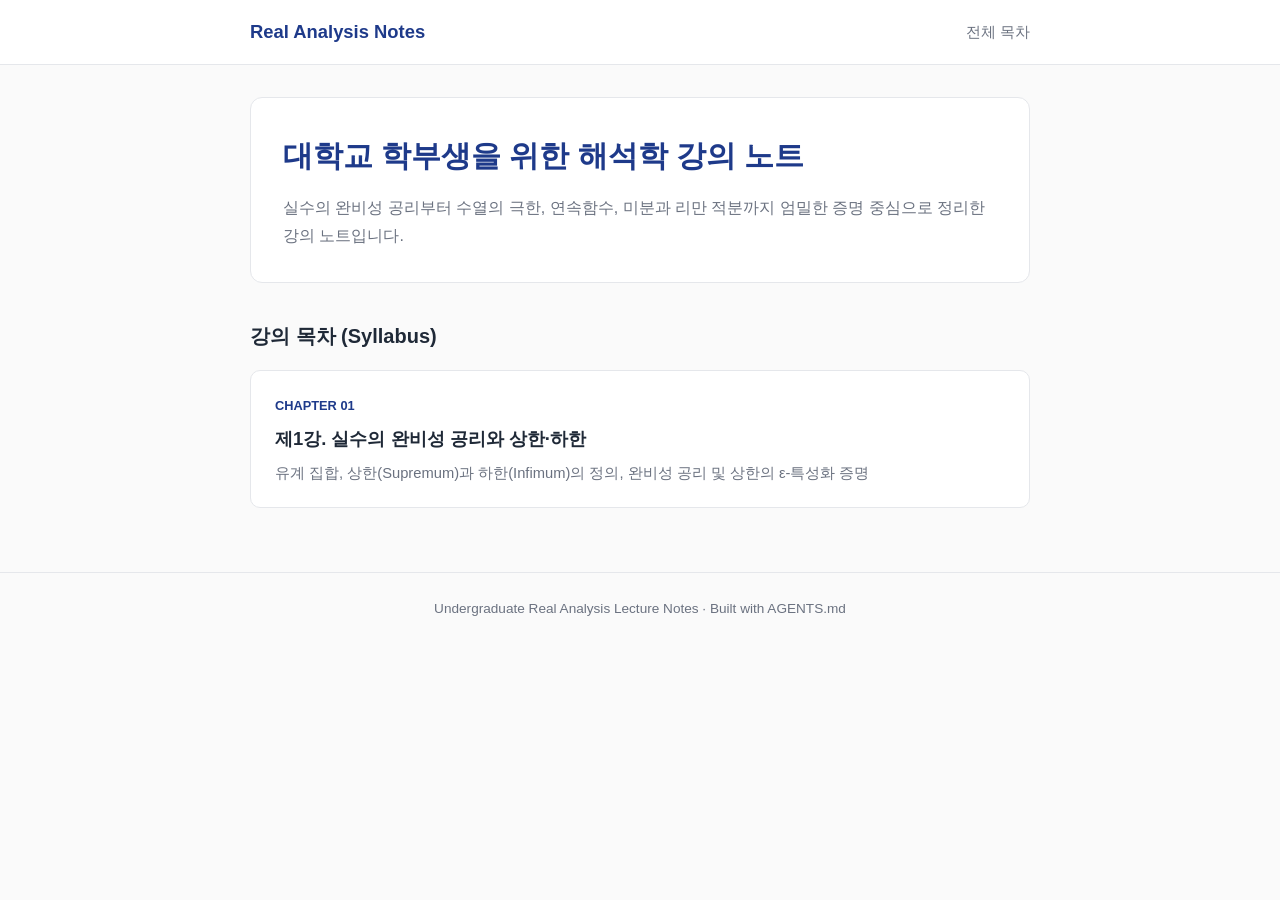
==== index.html @ af479a9a "Rename Index.html to index.html" ====
<!DOCTYPE html>
<html lang="ko">
<head>
  <meta charset="UTF-8">
  <meta name="viewport" content="width=device-width, initial-scale=1.0">
  <title>학부 해석학 강의 노트 | Real Analysis Notes</title>
  <link rel="stylesheet" href="assets/style.css">
</head>
<body>
  <header class="site-header">
    <div class="container">
      <a href="index.html" class="brand">Real Analysis Notes</a>
      <nav><a href="index.html">전체 목차</a></nav>
    </div>
  </header>

  <main class="container">
    <section class="hero">
      <h1>대학교 학부생을 위한 해석학 강의 노트</h1>
      <p>실수의 완비성 공리부터 수열의 극한, 연속함수, 미분과 리만 적분까지 엄밀한 증명 중심으로 정리한 강의 노트입니다.</p>
    </section>

    <h2 class="section-title">강의 목차 (Syllabus)</h2>
    <ul class="lecture-list">
      <li>
        <a href="lectures/01-completeness.html" class="lecture-card">
          <span class="chapter-tag">Chapter 01</span>
          <h3>제1강. 실수의 완비성 공리와 상한·하한</h3>
          <p>유계 집합, 상한(Supremum)과 하한(Infimum)의 정의, 완비성 공리 및 상한의 ε-특성화 증명</p>
        </a>
      </li>
    </ul>
  </main>

  <footer class="site-footer">
    <div class="container">Undergraduate Real Analysis Lecture Notes · Built with AGENTS.md</div>
  </footer>
</body>
</html>
---- assets/style.css ----
:root {
  --bg-color: #fafafa;
  --surface-color: #ffffff;
  --text-main: #1f2937;
  --text-muted: #6b7280;
  --border-color: #e5e7eb;
  --primary: #1e3a8a;
  --def-border: #2563eb;
  --def-bg: #eff6ff;
  --thm-border: #7c3aed;
  --thm-bg: #f5f3ff;
  --ex-border: #059669;
  --ex-bg: #ecfdf5;
}

* {
  box-sizing: border-box;
}

body {
  margin: 0;
  font-family: -apple-system, BlinkMacSystemFont, "Pretendard", "Noto Sans KR", sans-serif;
  background-color: var(--bg-color);
  color: var(--text-main);
  line-height: 1.75;
}

.container {
  max-width: 820px;
  margin: 0 auto;
  padding: 0 20px;
}

.site-header {
  background: var(--surface-color);
  border-bottom: 1px solid var(--border-color);
  padding: 16px 0;
}

.site-header .container {
  display: flex;
  justify-content: space-between;
  align-items: center;
}

.brand {
  font-weight: 700;
  font-size: 1.15rem;
  color: var(--primary);
  text-decoration: none;
}

.site-header nav a {
  color: var(--text-muted);
  text-decoration: none;
  font-size: 0.95rem;
}

.site-header nav a:hover {
  color: var(--primary);
}

.site-footer {
  margin-top: 64px;
  padding: 24px 0;
  border-top: 1px solid var(--border-color);
  color: var(--text-muted);
  font-size: 0.85rem;
  text-align: center;
}

.hero {
  background: var(--surface-color);
  border: 1px solid var(--border-color);
  border-radius: 12px;
  padding: 32px;
  margin-top: 32px;
}

.hero h1 {
  margin: 0 0 12px 0;
  font-size: 1.85rem;
  color: var(--primary);
}

.hero p {
  margin: 0;
  color: var(--text-muted);
}

.section-title {
  margin: 36px 0 16px 0;
  font-size: 1.25rem;
}

.lecture-list {
  list-style: none;
  padding: 0;
  margin: 0;
  display: grid;
  gap: 14px;
}

.lecture-card {
  display: block;
  background: var(--surface-color);
  border: 1px solid var(--border-color);
  border-radius: 10px;
  padding: 20px 24px;
  text-decoration: none;
  color: inherit;
  transition: transform 0.15s ease, border-color 0.15s ease;
}

.lecture-card:hover {
  transform: translateY(-2px);
  border-color: var(--primary);
}

.lecture-card .chapter-tag {
  font-size: 0.8rem;
  font-weight: 700;
  color: var(--primary);
  text-transform: uppercase;
}

.lecture-card h3 {
  margin: 4px 0 6px 0;
  font-size: 1.15rem;
}

.lecture-card p {
  margin: 0;
  font-size: 0.92rem;
  color: var(--text-muted);
}

.lecture-content {
  background: var(--surface-color);
  border: 1px solid var(--border-color);
  border-radius: 12px;
  padding: 36px;
  margin-top: 32px;
}

.lecture-meta {
  font-size: 0.85rem;
  font-weight: 600;
  color: var(--primary);
}

.lecture-content h1 {
  margin: 6px 0 10px 0;
  font-size: 1.8rem;
}

.lecture-summary {
  color: var(--text-muted);
  margin-bottom: 24px;
}

hr {
  border: none;
  border-top: 1px solid var(--border-color);
  margin: 24px 0;
}

.math-box {
  border-left: 4px solid var(--border-color);
  border-radius: 0 8px 8px 0;
  padding: 16px 20px;
  margin: 24px 0;
}

.math-box .box-title {
  font-weight: 700;
  margin-bottom: 8px;
}

.math-box.definition {
  border-left-color: var(--def-border);
  background-color: var(--def-bg);
}

.math-box.definition .box-title {
  color: var(--def-border);
}

.math-box.theorem {
  border-left-color: var(--thm-border);
  background-color: var(--thm-bg);
}

.math-box.theorem .box-title {
  color: var(--thm-border);
}

.math-box.example {
  border-left-color: var(--ex-border);
  background-color: var(--ex-bg);
}

.math-box.example .box-title {
  color: var(--ex-border);
}

.proof-box {
  padding: 12px 18px;
  margin: -12px 0 24px 0;
  border-left: 2px dashed #cbd5e1;
  color: #374151;
}

.proof-label {
  font-style: italic;
  font-weight: 700;
  margin-right: 6px;
}

.proof-box::after {
  content: "■";
  display: block;
  text-align: right;
  color: var(--thm-border);
  font-size: 0.9rem;
}

.lecture-nav {
  display: flex;
  justify-content: space-between;
  margin-top: 40px;
  padding-top: 20px;
  border-top: 1px solid var(--border-color);
  font-size: 0.95rem;
}

.lecture-nav a {
  color: var(--primary);
  text-decoration: none;
  font-weight: 600;
}

.lecture-nav .disabled {
  color: #9ca3af;
}
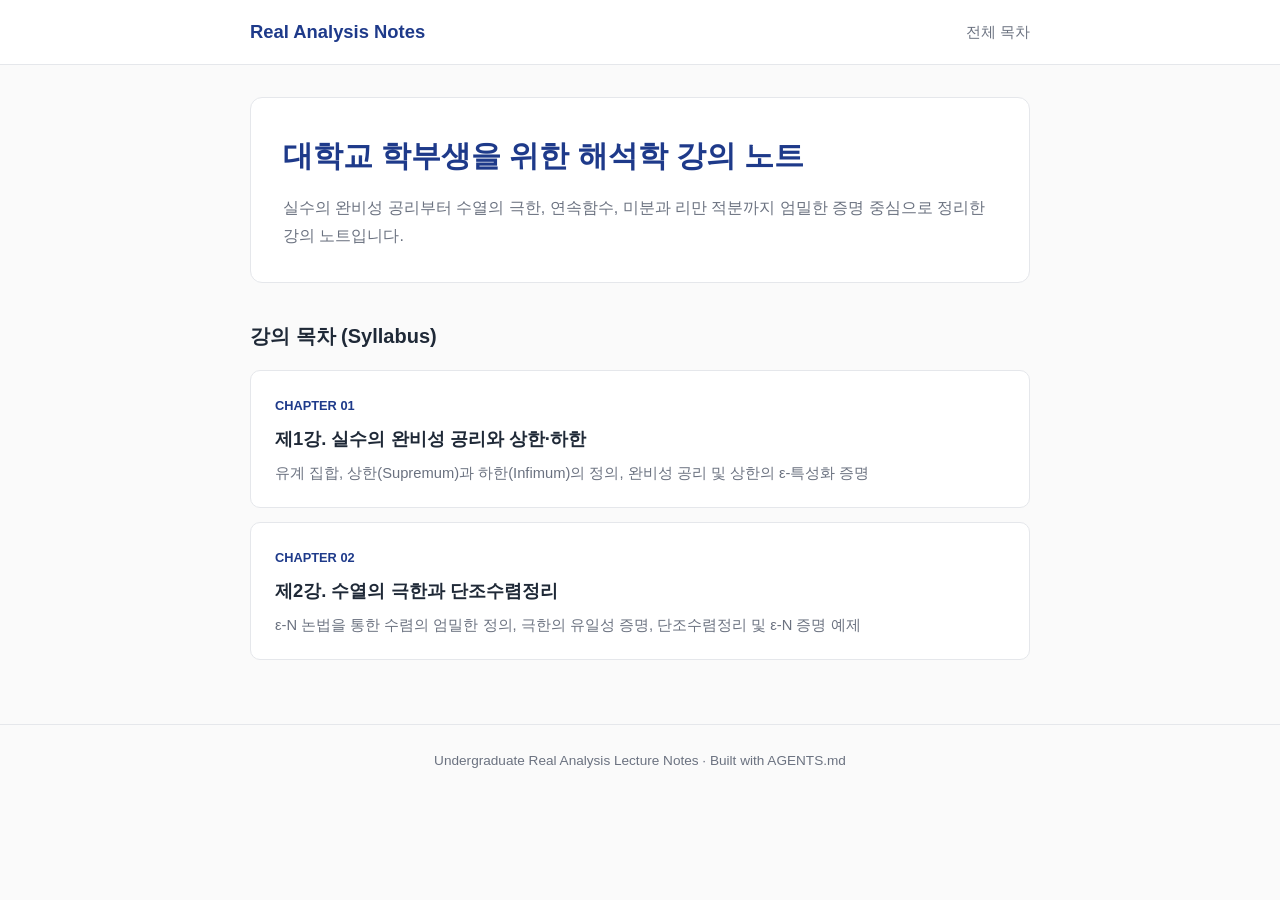
==== commit c0206b88: "Update index.html" ====
--- a/index.html
+++ b/index.html
@@ -29,6 +29,13 @@
           <p>유계 집합, 상한(Supremum)과 하한(Infimum)의 정의, 완비성 공리 및 상한의 ε-특성화 증명</p>
         </a>
       </li>
+      <li>
+        <a href="lectures/02-sequences.html" class="lecture-card">
+          <span class="chapter-tag">Chapter 02</span>
+          <h3>제2강. 수열의 극한과 단조수렴정리</h3>
+          <p>ε-N 논법을 통한 수렴의 엄밀한 정의, 극한의 유일성 증명, 단조수렴정리 및 ε-N 증명 예제</p>
+        </a>
+      </li>
     </ul>
   </main>
 
